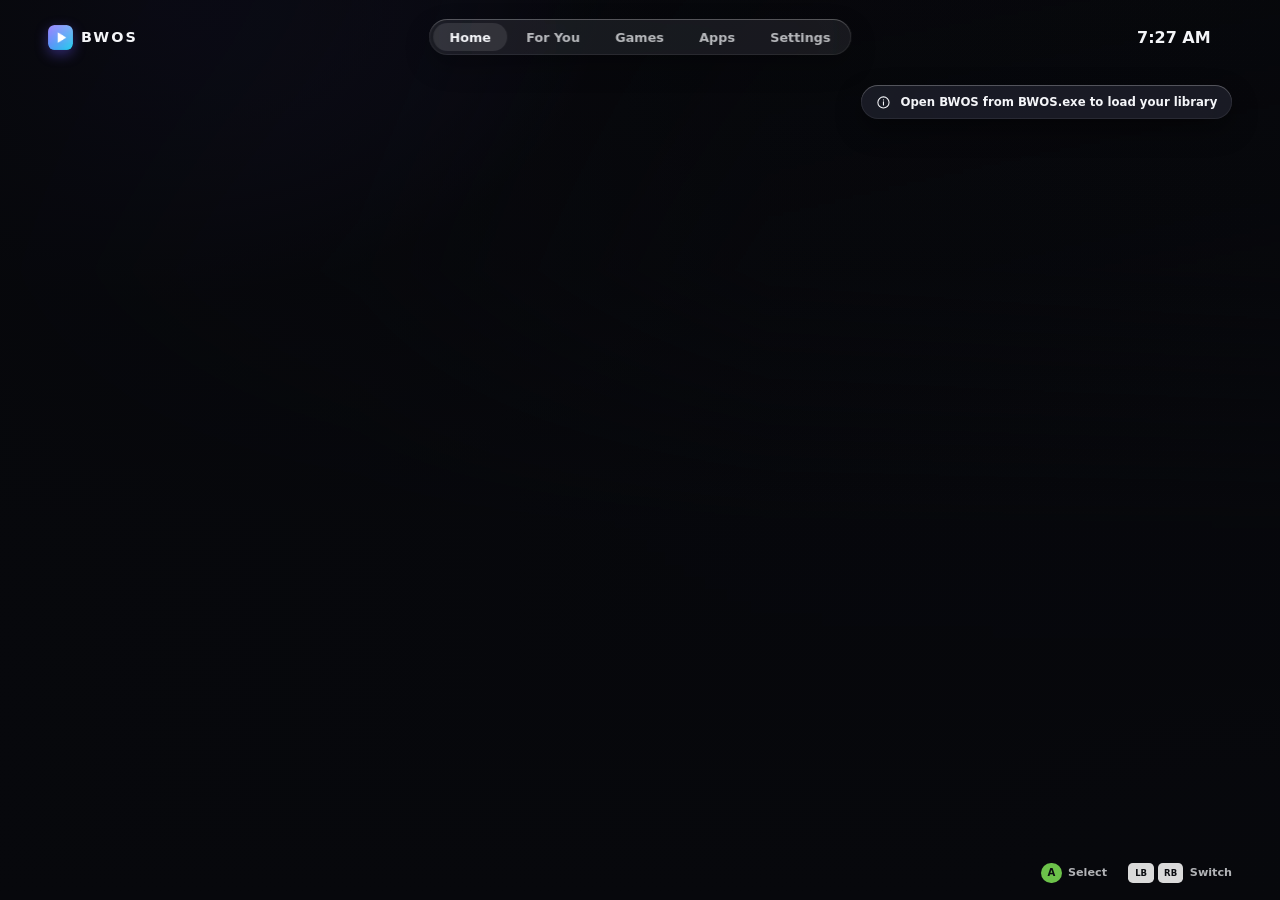
==== ui/index.html @ d576496b "BWOS 1.0.0: controller-first TV home screen for Windows" ====
<!doctype html>
<html lang="en">
<head>
  <meta charset="utf-8">
  <meta name="viewport" content="width=device-width, initial-scale=1">
  <title>BWOS</title>
  <link rel="icon" href="img/bwos.png">
  <link rel="stylesheet" href="css/app.css">
</head>
<body class="booting">
  <!-- Full-bleed artwork of whatever is focused -->
  <div id="bg" aria-hidden="true">
    <div class="bg-layer"></div>
    <div class="bg-layer"></div>
    <div class="bg-ambient"></div>
    <div class="bg-scrim"></div>
  </div>

  <header id="topbar">
    <div class="brand">
      <img src="img/bwos.png" alt="">
      <span>BWOS</span>
    </div>
    <nav id="tabs" data-group="tabs">
      <button class="tab" data-focus data-tab="home">Home</button>
      <button class="tab" data-focus data-tab="foryou">For You</button>
      <button class="tab" data-focus data-tab="games">Games</button>
      <button class="tab" data-focus data-tab="watch">Apps</button>
      <button class="tab" data-focus data-tab="settings">Settings</button>
    </nav>
    <div class="status">
      <div id="pad-status" class="pad-status" title="Controller"></div>
      <div id="clock" class="clock">--:--</div>
      <div id="user" class="user"></div>
    </div>
  </header>

  <main id="views">
    <section class="view" id="view-home" data-view="home">
      <div class="hero">
        <div class="hero-kicker"></div>
        <div class="hero-titlebox">
          <img class="hero-logo" alt="">
          <h1 class="hero-title"></h1>
        </div>
        <div class="hero-meta"></div>
        <p class="hero-desc"></p>
      </div>
      <div class="rows-viewport">
        <div class="rows scroller" id="home-rows" data-anchor="top" data-memo="home-rows"></div>
      </div>
    </section>

    <section class="view" id="view-foryou" data-view="foryou">
      <div class="hero">
        <div class="hero-kicker"></div>
        <div class="hero-titlebox">
          <img class="hero-logo" alt="">
          <h1 class="hero-title"></h1>
        </div>
        <div class="hero-meta"></div>
        <p class="hero-desc"></p>
      </div>
      <div class="rows-viewport">
        <div class="rows scroller" id="foryou-rows" data-anchor="top" data-memo="foryou-rows"></div>
      </div>
    </section>

    <section class="view" id="view-games" data-view="games">
      <div class="view-scroll">
        <div class="scroller" id="games-scroller">
          <div class="view-head">
            <h2>Games <span class="count" id="games-count"></span></h2>
            <div class="chips" id="games-chips" data-group="games-chips"></div>
          </div>
          <div class="grid" id="games-grid" data-group="games-grid" data-remember></div>
        </div>
      </div>
    </section>

    <section class="view" id="view-watch" data-view="watch">
      <div class="view-scroll">
        <div class="scroller" id="watch-scroller"></div>
      </div>
    </section>

    <section class="view" id="view-settings" data-view="settings">
      <div class="view-scroll">
        <div class="scroller" id="settings-scroller"></div>
      </div>
    </section>
  </main>

  <footer id="hints"></footer>

  <div id="ambient-clock" class="ambient-clock" aria-hidden="true">
    <div class="ambient-time"></div>
    <div class="ambient-caption"></div>
  </div>

  <div id="launch" class="launch" aria-live="polite">
    <div class="launch-bg"></div>
    <div class="launch-body">
      <img class="launch-logo" alt="">
      <div class="launch-title"></div>
      <div class="launch-sub"></div>
      <div class="launch-bar"><i></i></div>
      <div class="launch-tip"></div>
    </div>
  </div>

  <div id="modal" class="modal" data-group="modal"></div>
  <div id="toasts" class="toasts"></div>

  <div id="splash" class="splash"><img src="img/bwos.png" alt=""></div>

  <script src="js/qr.js"></script>
  <script type="module" src="js/app.js"></script>
</body>
</html>
---- ui/css/app.css ----
/* BWOS — 10-foot interface
   Sizing: 1rem = 1/120 of the screen width (16px at 1920×1080), so the whole UI
   scales with the projector/TV resolution and keeps its proportions. */

:root {
  --bg: #07080c;
  --panel: rgba(22, 24, 33, 0.72);
  --panel-solid: #14161f;
  --line: rgba(255, 255, 255, 0.08);
  --text: #f4f5f8;
  --text-2: rgba(244, 245, 248, 0.72);
  --text-3: rgba(244, 245, 248, 0.46);
  --accent: #8b7bff;
  --accent-2: #22d3ee;
  --ok: #3ddc97;
  --warn: #ffb547;
  --danger: #ff5a6a;
  --ambient: 110, 90, 255;             /* rgb triplet, tinted from the focused artwork */
  --ease: cubic-bezier(0.2, 0.8, 0.2, 1);
  --ease-soft: cubic-bezier(0.4, 0, 0.2, 1);
  --radius: 1.1rem;
  /* Frosted glass (tvOS-style): translucent fill + heavy blur + saturation + a lit top edge */
  --glass: rgba(255, 255, 255, 0.075);
  --glass-strong: rgba(38, 40, 52, 0.62);
  --glass-blur: blur(42px) saturate(185%);
  --glass-edge: inset 0 1px 0 rgba(255, 255, 255, 0.2), inset 0 0 0 1px rgba(255, 255, 255, 0.07);
  --lift: 0 2rem 3.6rem rgba(0, 0, 0, 0.55), 0 0.6rem 1.2rem rgba(0, 0, 0, 0.3);
  --gutter: 4.5rem;
  color-scheme: dark;
}

/* Registered so they can be animated smoothly by CSS (idle float of the focused poster). */
@property --fx { syntax: '<angle>'; inherits: false; initial-value: 0deg; }
@property --fy { syntax: '<angle>'; inherits: false; initial-value: 0deg; }
@property --gx { syntax: '<percentage>'; inherits: true; initial-value: 30%; }
@property --gy { syntax: '<percentage>'; inherits: true; initial-value: 20%; }

* { box-sizing: border-box; margin: 0; padding: 0; }

html {
  font-size: min(calc(100vw / 120), calc(100vh / 67.5));
  background: var(--bg);
}

body {
  width: 100vw;
  height: 100vh;
  overflow: hidden;
  background: var(--bg);
  color: var(--text);
  font-family: "Segoe UI Variable Display", "Segoe UI Variable Text", "Segoe UI", system-ui, sans-serif;
  font-size: 1.1rem;
  -webkit-font-smoothing: antialiased;
  user-select: none;
  cursor: default;
}
body.hide-cursor, body.hide-cursor * { cursor: none !important; }

button { font: inherit; color: inherit; background: none; border: 0; }
img { display: block; }

/* ------------------------------------------------------------------ background */

#bg { position: fixed; inset: 0; z-index: 0; overflow: hidden; }
.bg-layer {
  position: absolute;
  top: 0; left: 0; right: 0;
  height: 78vh;                         /* Steam hero art is ~3:1 – show it as a top band */
  background-size: cover;
  background-position: center 25%;
  -webkit-mask-image: linear-gradient(180deg, #000 45%, rgba(0, 0, 0, 0.55) 75%, transparent 100%);
          mask-image: linear-gradient(180deg, #000 45%, rgba(0, 0, 0, 0.55) 75%, transparent 100%);
  opacity: 0;
  transform: scale(1.04);
  transition: opacity 0.9s var(--ease-soft), transform 6s var(--ease-soft);
}
.bg-layer.show { opacity: 1; transform: scale(1); }
.bg-ambient {
  position: absolute;
  inset: 0;
  background:
    radial-gradient(60rem 40rem at 12% 0%, rgba(var(--ambient), 0.28), transparent 70%),
    radial-gradient(50rem 30rem at 100% 100%, rgba(var(--ambient), 0.12), transparent 70%);
  transition: background 1.2s var(--ease-soft);
}
.bg-scrim {
  position: absolute;
  inset: 0;
  background:
    linear-gradient(90deg, rgba(7, 8, 12, 0.92) 0%, rgba(7, 8, 12, 0.7) 28%, rgba(7, 8, 12, 0.12) 60%, transparent 100%),
    linear-gradient(0deg, var(--bg) 0%, rgba(7, 8, 12, 0.88) 42%, rgba(7, 8, 12, 0.1) 70%, rgba(7, 8, 12, 0.35) 100%);
}
body[data-view="games"] .bg-scrim { background: linear-gradient(180deg, rgba(7, 8, 12, 0.72), rgba(7, 8, 12, 0.94) 60%); }
body[data-view="watch"] .bg-scrim,
body[data-view="settings"] .bg-scrim { background: rgba(7, 8, 12, 0.9); }

/* ------------------------------------------------------------------ top bar */

#topbar {
  position: fixed;
  top: 0; left: 0; right: 0;
  height: 7rem;
  padding: 0 var(--gutter);
  display: flex;
  align-items: center;
  gap: 3rem;
  z-index: 20;
  transition: opacity 0.5s var(--ease-soft);
}
.brand { display: flex; align-items: center; gap: 0.8rem; font-weight: 700; font-size: 1.35rem; letter-spacing: 0.14em; }
.brand img { width: 2.3rem; height: 2.3rem; border-radius: 0.6rem; box-shadow: 0 0.4rem 1.2rem rgba(var(--ambient), 0.4); }

#tabs { position: absolute; left: 50%; transform: translateX(-50%); display: flex; gap: 0.3rem; padding: 0.4rem; border-radius: 99rem; background: var(--glass); box-shadow: var(--glass-edge), 0 1rem 2.4rem rgba(0, 0, 0, 0.25); backdrop-filter: var(--glass-blur); -webkit-backdrop-filter: var(--glass-blur); }
.tab {
  position: relative;
  padding: 0.6rem 1.5rem;
  border-radius: 99rem;
  font-size: 1.2rem;
  font-weight: 600;
  color: var(--text-2);
  transition: background 0.25s var(--ease), color 0.25s var(--ease), transform 0.25s var(--ease);
}
.tab.active { color: var(--text); background: rgba(255, 255, 255, 0.1); }
.tab.is-focused { background: rgba(255, 255, 255, 0.96); color: #0b0c10; transform: scale(1.08); box-shadow: 0 0.8rem 1.8rem rgba(0, 0, 0, 0.35); }

.status { margin-left: auto; display: flex; align-items: center; gap: 2rem; color: var(--text-2); }
.clock { font-size: 1.5rem; font-weight: 600; color: var(--text); font-variant-numeric: tabular-nums; }
.user { display: flex; align-items: center; gap: 0.8rem; font-weight: 600; color: var(--text); }
.user img, .user .avatar-fallback { width: 2.6rem; height: 2.6rem; border-radius: 50%; object-fit: cover; box-shadow: 0 0 0 0.15rem rgba(255, 255, 255, 0.15); }
.avatar-fallback { display: grid; place-items: center; background: linear-gradient(135deg, var(--accent), var(--accent-2)); font-weight: 700; }
.pad-status { display: flex; align-items: center; gap: 0.5rem; font-size: 1rem; }
.pad-status svg { width: 1.9rem; height: 1.9rem; }
.pad-status.off { opacity: 0.35; }
.battery { display: inline-flex; gap: 0.12rem; align-items: flex-end; height: 0.9rem; }
.battery i { width: 0.28rem; background: currentColor; border-radius: 0.1rem; opacity: 0.25; }
.battery i:nth-child(1) { height: 40%; } .battery i:nth-child(2) { height: 70%; } .battery i:nth-child(3) { height: 100%; }
.battery i.on { opacity: 1; }
.battery.low { color: var(--danger); }

/* ------------------------------------------------------------------ views */

#views { position: fixed; inset: 0; z-index: 5; }
.view {
  position: absolute;
  inset: 0;
  opacity: 0;
  transform: translateY(1.5rem) scale(0.995);
  pointer-events: none;
  transition: opacity 0.4s var(--ease-soft), transform 0.5s var(--ease);
}
.view.active { opacity: 1; transform: none; pointer-events: auto; }

.view-scroll { position: absolute; top: 7rem; left: 0; right: 0; bottom: 0; overflow: hidden; }
.scroller { transition: transform 0.5s var(--ease); will-change: transform; }
.view-scroll > .scroller { padding: 1.5rem var(--gutter) 12rem; }

.view-head { display: flex; align-items: flex-end; justify-content: space-between; gap: 2rem; margin-bottom: 2.2rem; }
.view-head h2, .section-title { font-size: 2.6rem; font-weight: 700; letter-spacing: -0.01em; }
.count { font-size: 1.4rem; color: var(--text-3); font-weight: 600; margin-left: 0.8rem; }

/* ------------------------------------------------------------------ hero (home) */

.hero {
  position: absolute;
  left: var(--gutter);
  top: 9.5rem;
  width: 52rem;
  height: 24rem;
  display: flex;
  flex-direction: column;
  justify-content: flex-end;
  gap: 1rem;
}
.hero > * { transition: opacity 0.35s var(--ease-soft), transform 0.45s var(--ease); }
.hero.swap > * { opacity: 0; transform: translateY(0.6rem); }
.hero-kicker { display: flex; align-items: center; gap: 0.8rem; font-size: 1rem; font-weight: 700; letter-spacing: 0.16em; text-transform: uppercase; color: var(--text-2); }
.hero-kicker .pill { padding: 0.25rem 0.7rem; border-radius: 99rem; background: rgba(255, 255, 255, 0.12); letter-spacing: 0.08em; }
.hero-kicker .pill.live { background: var(--ok); color: #04130c; }
.hero-titlebox { min-height: 6rem; display: flex; align-items: flex-end; }
.hero-logo { max-width: 32rem; max-height: 11rem; object-fit: contain; object-position: left bottom; filter: drop-shadow(0 0.4rem 1.4rem rgba(0, 0, 0, 0.6)); display: none; }
.hero-logo.show { display: block; }
.hero-title { font-size: 4.4rem; line-height: 1.02; font-weight: 700; letter-spacing: -0.02em; text-shadow: 0 0.3rem 2rem rgba(0, 0, 0, 0.5); display: -webkit-box; -webkit-line-clamp: 2; -webkit-box-orient: vertical; overflow: hidden; }
.hero-title.hidden { display: none; }
.hero-meta { display: flex; flex-wrap: wrap; align-items: center; gap: 0.5rem 1.4rem; font-size: 1.2rem; color: var(--text-2); font-weight: 500; }
.hero-meta span + span::before { content: ""; display: inline-block; width: 0.3rem; height: 0.3rem; border-radius: 50%; background: var(--text-3); margin-right: 1.4rem; vertical-align: middle; }
.hero-desc { font-size: 1.15rem; color: var(--text-3); max-width: 44rem; line-height: 1.45; min-height: 1.6rem; }

/* ------------------------------------------------------------------ rows (home) */

.rows-viewport { position: absolute; left: 0; right: 0; top: 36rem; bottom: 5.2rem; overflow: hidden; -webkit-mask-image: linear-gradient(180deg, #000 88%, transparent); mask-image: linear-gradient(180deg, #000 88%, transparent); }
.row { margin-bottom: 1.2rem; transition: opacity 0.4s var(--ease-soft); }
.row.past { opacity: 0; }
.row-title { padding: 0 var(--gutter); font-size: 1.35rem; font-weight: 600; color: var(--text-3); margin-bottom: 0.2rem; transition: color 0.3s; display: flex; gap: 1rem; align-items: baseline; }
.row-title small { font-size: 1rem; font-weight: 500; color: var(--text-3); }
.row.current .row-title { color: var(--text); }
.row-viewport {
  overflow: hidden;
  padding: 1.3rem var(--gutter) 1.6rem;
  -webkit-mask-image: linear-gradient(90deg, transparent 0, #000 calc(var(--gutter) - 1rem), #000 calc(100% - 2rem), transparent 100%);
          mask-image: linear-gradient(90deg, transparent 0, #000 calc(var(--gutter) - 1rem), #000 calc(100% - 2rem), transparent 100%);
}
.row-track { position: relative; display: flex; gap: 1.6rem; transition: transform 0.5s var(--ease); will-change: transform; }

/* ------------------------------------------------------------------ cards */

.card {
  position: relative;
  flex: 0 0 auto;
  border-radius: var(--radius);
  overflow: hidden;
  background: var(--panel-solid);
  box-shadow: 0 0.6rem 1.6rem rgba(0, 0, 0, 0.35);
  transition: transform 0.32s var(--ease), box-shadow 0.32s var(--ease), opacity 0.3s;
  isolation: isolate;
}
.card::after {                                           /* specular sweep on focus */
  content: "";
  position: absolute;
  inset: 0;
  background: linear-gradient(115deg, transparent 30%, rgba(255, 255, 255, 0.22) 45%, transparent 60%);
  transform: translateX(-120%);
  pointer-events: none;
}
.card.is-focused {
  transform: perspective(60rem) scale(1.085) rotateX(calc(var(--rx, 0deg) + var(--fx))) rotateY(calc(var(--ry, 0deg) + var(--fy)));
  animation: float 7s ease-in-out 0.4s infinite;
  z-index: 3;
  box-shadow:
    var(--lift),
    0 0 4.5rem rgba(var(--ambient), 0.35);
}
/* Moving glare that follows the tilt, like light on a tvOS poster */
.card .glare, .tile .glare {
  position: absolute; inset: -40%; z-index: 4; pointer-events: none; opacity: 0;
  background: radial-gradient(circle at var(--gx, 30%) var(--gy, 20%), rgba(255, 255, 255, 0.28), transparent 38%);
  transition: opacity 0.35s var(--ease-soft);
}
.card.is-focused .glare, .tile.is-focused .glare { opacity: 1; }
@keyframes float {
  0%, 100% { --fx: 0deg; --fy: 0deg; --gx: 30%; --gy: 20%; }
  25% { --fx: 1.4deg; --fy: -2deg; --gx: 22%; --gy: 34%; }
  50% { --fx: -0.8deg; --fy: 2.2deg; --gx: 72%; --gy: 26%; }
  75% { --fx: -1.4deg; --fy: -0.6deg; --gx: 46%; --gy: 12%; }
}
.card.is-focused, .tile.is-focused { outline: 0.2rem solid rgba(255, 255, 255, 0.92); outline-offset: 0.15rem; }
.tile--action.is-focused { outline-color: transparent; }
.card.is-focused::after { transform: translateX(120%); transition: transform 0.9s var(--ease-soft) 0.05s; }
.card.dim { opacity: 0.45; }

.card-art { position: absolute; inset: 0; }
.card-art img { width: 100%; height: 100%; object-fit: cover; opacity: 0; transition: opacity 0.4s; }
.card-art img.ready { opacity: 1; }

.card--portrait { width: 11.2rem; height: 16.8rem; }
.card--land { width: 24rem; height: 13.5rem; }
.card--land .card-art::after { content: ""; position: absolute; inset: 0; background: linear-gradient(0deg, rgba(0, 0, 0, 0.7), transparent 55%); }
.card-logo { position: absolute; left: 1.2rem; bottom: 1rem; max-width: 55%; max-height: 42%; object-fit: contain; object-position: left bottom; filter: drop-shadow(0 0.2rem 0.6rem rgba(0, 0, 0, 0.8)); z-index: 1; }
.card-label { position: absolute; left: 1.2rem; right: 1.2rem; bottom: 1rem; font-size: 1.4rem; font-weight: 700; z-index: 1; text-shadow: 0 0.2rem 0.8rem rgba(0, 0, 0, 0.8); }

.badge {
  position: absolute; top: 0.8rem; left: 0.8rem; z-index: 2;
  padding: 0.25rem 0.65rem; border-radius: 99rem;
  font-size: 0.8rem; font-weight: 700; letter-spacing: 0.06em; text-transform: uppercase;
  background: rgba(0, 0, 0, 0.55); backdrop-filter: blur(8px);
}
.badge.live { background: var(--ok); color: #04130c; }
.badge.warn { background: var(--warn); color: #1d1300; }
.badge .dot { display: inline-block; width: 0.45rem; height: 0.45rem; border-radius: 50%; background: currentColor; margin-right: 0.35rem; animation: pulse 1.6s infinite; vertical-align: 0.05rem; }
@keyframes pulse { 50% { opacity: 0.3; } }
.source-tag { position: absolute; right: 0.7rem; top: 0.7rem; z-index: 2; font-size: 0.72rem; font-weight: 700; letter-spacing: 0.08em; text-transform: uppercase; padding: 0.2rem 0.5rem; border-radius: 0.4rem; background: rgba(0, 0, 0, 0.55); opacity: 0; transition: opacity 0.25s; }
.card.is-focused .source-tag { opacity: 1; }

/* Generated artwork when a game has none */
.noart .card-art { background: linear-gradient(145deg, hsl(var(--h, 250) 55% 32%), hsl(calc(var(--h, 250) + 50) 60% 16%)); }
.noart .card-art::before {
  content: attr(data-title);
  position: absolute; inset: 0; padding: 1.2rem;
  display: flex; align-items: flex-end;
  font-size: 1.5rem; font-weight: 800; line-height: 1.1; letter-spacing: -0.01em;
  text-shadow: 0 0.2rem 1rem rgba(0, 0, 0, 0.4);
}
.card--portrait.noart .card-art::before { font-size: 1.35rem; align-items: center; justify-content: center; text-align: center; }

/* Streaming / app tiles */
.tile {
  position: relative;
  flex: 0 0 auto;
  width: 19rem;
  height: 10.7rem;
  border-radius: var(--radius);
  overflow: hidden;
  padding: 1.3rem 1.4rem;
  display: flex;
  flex-direction: column;
  justify-content: flex-end;
  background:
    radial-gradient(120% 140% at 0% 0%, color-mix(in srgb, var(--brand, #555) 90%, white 10%), transparent 70%),
    linear-gradient(160deg, color-mix(in srgb, var(--brand, #555) 70%, black 30%), color-mix(in srgb, var(--brand, #555) 25%, #07080c 75%));
  box-shadow: 0 0.6rem 1.6rem rgba(0, 0, 0, 0.35), inset 0 1px 0 rgba(255, 255, 255, 0.18), inset 0 0 0 1px rgba(255, 255, 255, 0.06);
  transition: transform 0.32s var(--ease), box-shadow 0.32s var(--ease);
  isolation: isolate;
}
.tile::after { content: ""; position: absolute; inset: 0; background: linear-gradient(115deg, transparent 30%, rgba(255, 255, 255, 0.2) 45%, transparent 60%); transform: translateX(-120%); pointer-events: none; }
.tile.is-focused { transform: perspective(60rem) scale(1.085) rotateX(calc(var(--rx, 0deg) + var(--fx))) rotateY(calc(var(--ry, 0deg) + var(--fy))); animation: float 7s ease-in-out 0.4s infinite; z-index: 3; box-shadow: var(--lift), 0 0 4.5rem color-mix(in srgb, var(--brand, #888) 55%, transparent), inset 0 1px 0 rgba(255, 255, 255, 0.3); }
.tile.is-focused::after { transform: translateX(120%); transition: transform 0.9s var(--ease-soft) 0.05s; }
.tile-name { font-size: 2rem; font-weight: 800; letter-spacing: -0.02em; line-height: 1.05; }
.tile-sub { font-size: 1rem; color: rgba(255, 255, 255, 0.78); margin-top: 0.35rem; font-weight: 500; }
.tile-flag { position: absolute; top: 1rem; right: 1rem; font-size: 0.78rem; font-weight: 800; letter-spacing: 0.08em; text-transform: uppercase; padding: 0.25rem 0.6rem; border-radius: 99rem; background: rgba(0, 0, 0, 0.35); }
.tile-flag.free { background: #fff; color: #0b0c10; }
.tile--action { width: 13rem; background: var(--glass); box-shadow: var(--glass-edge); backdrop-filter: var(--glass-blur); -webkit-backdrop-filter: var(--glass-blur); align-items: flex-start; justify-content: space-between; }
.tile--action svg { width: 2.4rem; height: 2.4rem; opacity: 0.9; }
.tile--action .tile-name { font-size: 1.35rem; font-weight: 700; letter-spacing: 0; }
.tile--action.is-focused { background: rgba(255, 255, 255, 0.94); color: #0b0c10; box-shadow: var(--lift); }
.tile--action.is-focused .tile-sub { color: rgba(11, 12, 16, 0.7); }

.watch-section { margin-bottom: 3.2rem; }
.watch-section .section-title { font-size: 1.6rem; margin-bottom: 0.4rem; }
.watch-section .section-sub { color: var(--text-3); margin-bottom: 1.4rem; font-size: 1.1rem; }
.tile-grid { display: flex; flex-wrap: wrap; gap: 1.8rem; }
.tile-grid .tile { width: 25rem; height: 14rem; }
.tile-grid .tile .tile-name { font-size: 2.5rem; }

/* ------------------------------------------------------------------ games grid & chips */

.grid { display: grid; grid-template-columns: repeat(auto-fill, 11.2rem); gap: 2rem 1.8rem; }
.chips { display: flex; gap: 0.7rem; flex-wrap: wrap; justify-content: flex-end; }
.chip { padding: 0.55rem 1.25rem; border-radius: 99rem; background: var(--glass); box-shadow: var(--glass-edge); backdrop-filter: var(--glass-blur); font-weight: 600; font-size: 1.05rem; color: var(--text-2); transition: transform 0.25s var(--ease), background 0.25s; }
.chip.on { color: var(--text); background: rgba(255, 255, 255, 0.16); }
.chip.is-focused { background: var(--text); color: #0b0c10; transform: scale(1.06); }
.chip-sep { width: 1px; background: var(--line); margin: 0 0.4rem; }
.empty { padding: 4rem 0; color: var(--text-3); font-size: 1.4rem; }

.btn {
  display: inline-flex; align-items: center; gap: 0.7rem;
  padding: 0.85rem 1.7rem; border-radius: 99rem;
  background: var(--glass); box-shadow: var(--glass-edge); backdrop-filter: var(--glass-blur);
  font-weight: 600; font-size: 1.15rem;
  transition: transform 0.25s var(--ease), background 0.25s, color 0.25s;
}
.btn svg { width: 1.3rem; height: 1.3rem; }
.btn.primary { background: rgba(255, 255, 255, 0.16); }
.btn.is-focused { background: rgba(255, 255, 255, 0.96); color: #0b0c10; transform: scale(1.06); box-shadow: var(--lift); }
.btn.danger.is-focused { background: var(--danger); color: #fff; }

/* ------------------------------------------------------------------ settings */

.settings-layout { display: grid; grid-template-columns: 1fr 34rem; gap: 3rem; align-items: start; }
.settings-group { margin-bottom: 2.4rem; }
.settings-group h3 { font-size: 1rem; letter-spacing: 0.16em; text-transform: uppercase; color: var(--text-3); margin: 0 0 0.9rem 0.4rem; }
.setting {
  display: flex; align-items: center; gap: 1.6rem; width: 100%; text-align: left;
  padding: 1.2rem 1.5rem; margin-bottom: 0.5rem; border-radius: 1rem;
  background: var(--glass); box-shadow: var(--glass-edge);
  transition: background 0.3s var(--ease-soft), transform 0.3s var(--ease), color 0.3s, box-shadow 0.3s;
}
.setting svg.ico { width: 1.7rem; height: 1.7rem; opacity: 0.75; flex: none; }
.setting .s-text { flex: 1; }
.setting .s-title { font-size: 1.25rem; font-weight: 600; }
.setting .s-desc { font-size: 1rem; color: var(--text-3); margin-top: 0.2rem; }
.setting .s-value { font-weight: 600; color: var(--text-2); display: flex; align-items: center; gap: 0.6rem; }
.setting.is-focused { background: rgba(255, 255, 255, 0.94); color: #0b0c10; transform: scale(1.02); box-shadow: var(--lift); }
.setting.is-focused .s-desc, .setting.is-focused .s-value { color: rgba(11, 12, 16, 0.65); }
.setting.is-focused .toggle:not(.on) { background: rgba(11, 12, 16, 0.2); }
.setting.danger .s-title { color: var(--danger); }
.toggle { width: 3.4rem; height: 1.9rem; border-radius: 99rem; background: rgba(255, 255, 255, 0.18); position: relative; transition: background 0.25s; flex: none; }
.toggle::after { content: ""; position: absolute; top: 0.2rem; left: 0.2rem; width: 1.5rem; height: 1.5rem; border-radius: 50%; background: #fff; transition: transform 0.3s var(--ease); box-shadow: 0 0.1rem 0.4rem rgba(0, 0, 0, 0.4); }
.toggle.on { background: var(--ok); }
.toggle.on::after { transform: translateX(1.5rem); }
.cycle { display: flex; align-items: center; gap: 0.6rem; }
.cycle .arrow { opacity: 0.4; font-size: 1.1rem; }

.info-card { padding: 1.8rem; border-radius: 1.4rem; background: var(--glass); box-shadow: var(--glass-edge); backdrop-filter: var(--glass-blur); -webkit-backdrop-filter: var(--glass-blur); margin-bottom: 1.6rem; }
.info-card h4 { font-size: 1.25rem; margin-bottom: 0.9rem; }
.info-card p, .info-card li { color: var(--text-2); line-height: 1.5; font-size: 1.02rem; }
.info-card ol { padding-left: 1.3rem; display: grid; gap: 0.6rem; }
.info-card b { color: var(--text); }
.kv { display: grid; grid-template-columns: auto 1fr; gap: 0.5rem 1.4rem; font-size: 1.02rem; }
.kv dt { color: var(--text-3); }
.kv dd { color: var(--text); font-weight: 600; text-align: right; }
.ok-text { color: var(--ok); } .warn-text { color: var(--warn); }

/* ------------------------------------------------------------------ hints */

#hints {
  position: fixed; right: var(--gutter); bottom: 1.6rem; z-index: 20;
  display: flex; gap: 2rem; font-size: 1.05rem; font-weight: 600; color: var(--text-2);
  transition: opacity 0.5s var(--ease-soft);
}
.hint { display: flex; align-items: center; gap: 0.6rem; }
.glyph {
  display: inline-grid; place-items: center;
  min-width: 1.9rem; height: 1.9rem; padding: 0 0.45rem; border-radius: 99rem;
  font-size: 0.95rem; font-weight: 800; color: #0b0c10; background: #e8e9ee;
}
.glyph.round { width: 1.9rem; padding: 0; }
.glyph.xa { background: #6cc24a; } .glyph.xb { background: #f25450; color: #fff; } .glyph.xx { background: #3b9cf5; color: #fff; } .glyph.xy { background: #f5c518; }
.glyph.ps { background: #e8e9ee; font-size: 1.1rem; }
.glyph.ps.cross { color: #5b8cf5; } .glyph.ps.circle { color: #f25450; } .glyph.ps.square { color: #d66bd9; } .glyph.ps.triangle { color: #3fc3a4; }
.glyph.bumper { border-radius: 0.45rem; min-width: 2.4rem; font-size: 0.8rem; background: rgba(255, 255, 255, 0.85); }

/* ------------------------------------------------------------------ launch overlay */

.launch { position: fixed; inset: 0; z-index: 60; display: grid; place-items: center; opacity: 0; pointer-events: none; transition: opacity 0.45s var(--ease-soft); }
.launch.show { opacity: 1; pointer-events: auto; }
.launch-bg { position: absolute; inset: -6%; background-size: cover; background-position: center; filter: blur(2.4rem) saturate(1.2) brightness(0.5); transform: scale(1.1); transition: transform 8s linear; }
.launch.show .launch-bg { transform: scale(1.2); }
.launch::before { content: ""; position: absolute; inset: 0; background: radial-gradient(ellipse at center, rgba(7, 8, 12, 0.2), rgba(7, 8, 12, 0.85)); z-index: 1; }
.launch-body { position: relative; z-index: 2; display: flex; flex-direction: column; align-items: center; gap: 1.2rem; text-align: center; transform: translateY(1rem) scale(0.98); transition: transform 0.6s var(--ease); }
.launch.show .launch-body { transform: none; }
.launch-logo { max-width: 40rem; max-height: 14rem; object-fit: contain; filter: drop-shadow(0 0.6rem 2rem rgba(0, 0, 0, 0.6)); display: none; }
.launch-logo.show { display: block; }
.launch-title { font-size: 4rem; font-weight: 800; letter-spacing: -0.02em; }
.launch-title.hidden { display: none; }
.launch-sub { font-size: 1.3rem; color: var(--text-2); font-weight: 500; }
.launch-bar { width: 22rem; height: 0.3rem; border-radius: 99rem; background: rgba(255, 255, 255, 0.15); overflow: hidden; margin-top: 1rem; }
.launch-bar i { display: block; width: 35%; height: 100%; border-radius: inherit; background: linear-gradient(90deg, transparent, #fff, transparent); animation: bar 1.3s var(--ease-soft) infinite; }
.launch.done .launch-bar i { width: 100%; animation: none; background: var(--ok); }
@keyframes bar { from { transform: translateX(-110%); } to { transform: translateX(300%); } }
.launch-tip { margin-top: 2.2rem; max-width: 56rem; color: var(--text-3); font-size: 1.05rem; line-height: 1.7; display: flex; flex-wrap: wrap; justify-content: center; gap: 0.6rem 1.8rem; }
.launch-tip .hint { color: var(--text-2); }

/* ------------------------------------------------------------------ modal */

.modal { position: fixed; inset: 0; z-index: 70; display: grid; place-items: center; background: rgba(4, 5, 8, 0.45); opacity: 0; pointer-events: none; transition: opacity 0.3s var(--ease-soft); }
.modal.show { opacity: 1; pointer-events: auto; }
.modal-panel { width: 42rem; padding: 2.4rem; border-radius: 2rem; background: var(--glass-strong); backdrop-filter: var(--glass-blur); -webkit-backdrop-filter: var(--glass-blur); box-shadow: var(--glass-edge), 0 3rem 6rem rgba(0, 0, 0, 0.55); transform: translateY(1rem) scale(0.97); transition: transform 0.4s var(--ease); }
.modal.show .modal-panel { transform: none; }
.modal-title { font-size: 2rem; font-weight: 700; margin-bottom: 0.5rem; }
.modal-text { color: var(--text-2); margin-bottom: 1.8rem; line-height: 1.5; }
.modal-actions { display: grid; gap: 0.7rem; }
.modal-actions .btn { justify-content: flex-start; padding: 1rem 1.4rem; }

/* ------------------------------------------------------------------ toasts */

.toasts { position: fixed; top: 8rem; right: var(--gutter); z-index: 80; display: grid; gap: 0.8rem; justify-items: end; }
.toast { display: flex; align-items: center; gap: 0.9rem; padding: 0.9rem 1.4rem; border-radius: 99rem; background: var(--glass-strong); backdrop-filter: var(--glass-blur); -webkit-backdrop-filter: var(--glass-blur); box-shadow: var(--glass-edge), 0 1rem 2.4rem rgba(0, 0, 0, 0.4); font-weight: 600; animation: toast-in 0.45s var(--ease); }
.toast svg { width: 1.4rem; height: 1.4rem; }
.toast.out { animation: toast-out 0.35s var(--ease-soft) forwards; }
.toast.error { border-color: rgba(255, 90, 106, 0.5); }
@keyframes toast-in { from { opacity: 0; transform: translateY(-0.8rem) scale(0.96); } }
@keyframes toast-out { to { opacity: 0; transform: translateX(1rem); } }

/* ------------------------------------------------------------------ ambient (idle) mode */

.ambient-clock { position: fixed; left: var(--gutter); bottom: 4rem; z-index: 30; opacity: 0; transition: opacity 1.2s var(--ease-soft); pointer-events: none; }
.ambient-time { font-size: 7rem; font-weight: 700; letter-spacing: -0.03em; line-height: 1; text-shadow: 0 0.4rem 3rem rgba(0, 0, 0, 0.6); }
.ambient-caption { font-size: 1.4rem; color: var(--text-2); margin-top: 0.8rem; text-shadow: 0 0.2rem 1rem rgba(0, 0, 0, 0.8); }
body.ambient #topbar, body.ambient #views, body.ambient #hints { opacity: 0; }
body.ambient .ambient-clock { opacity: 1; }
body.ambient .bg-scrim { background: linear-gradient(0deg, rgba(7, 8, 12, 0.85) 0%, transparent 45%), linear-gradient(90deg, rgba(7, 8, 12, 0.5), transparent 50%); }
body.ambient .bg-layer.show { animation: kenburns 22s linear infinite alternate; }
@keyframes kenburns { from { transform: scale(1.02) translate(0, 0); } to { transform: scale(1.14) translate(-2%, -1.5%); } }

/* ------------------------------------------------------------------ splash */

.splash { position: fixed; inset: 0; z-index: 100; display: grid; place-items: center; background: var(--bg); transition: opacity 0.6s var(--ease-soft); }
.splash img { width: 6rem; height: 6rem; border-radius: 1.4rem; animation: splash 1.4s var(--ease) infinite alternate; box-shadow: 0 1rem 4rem rgba(124, 92, 255, 0.45); }
@keyframes splash { from { transform: scale(0.94); } to { transform: scale(1.04); } }
body:not(.booting) .splash { opacity: 0; pointer-events: none; }

@media (prefers-reduced-motion: reduce) {
  *, *::before, *::after { transition-duration: 0.01s !important; animation-duration: 0.01s !important; }
}

/* ------------------------------------------------------------------ service tiles (tvOS-style app icons) */

.tile--service {
  width: 17rem; height: 10.2rem;
  padding: 0;
  align-items: center; justify-content: center;
  overflow: visible;                      /* lets the caption sit under the tile */
  background:
    radial-gradient(120% 120% at 30% 0%, color-mix(in srgb, var(--brand, #555) 55%, white 12%), transparent 70%),
    linear-gradient(160deg, color-mix(in srgb, var(--brand, #555) 78%, black 22%), color-mix(in srgb, var(--brand, #555) 30%, #07080c 70%));
}
/* overflow is visible (for the caption), so clip the effects to the tile's shape instead */
.tile--service::after { clip-path: inset(0 round var(--radius)); }
.tile--service > .glare { inset: 0; border-radius: var(--radius); }
.tile-wash {
  position: absolute; inset: 0; z-index: -1;
  width: 100%; height: 100%;
  object-fit: cover;
  filter: blur(2.2rem) saturate(1.6);
  opacity: 0.55;
  pointer-events: none;
  border-radius: var(--radius);
  clip-path: inset(0 round var(--radius));
}
.tile-icon {
  width: 5.2rem; height: 5.2rem;
  border-radius: 1.35rem;
  object-fit: cover;
  background: rgba(255, 255, 255, 0.08);
  box-shadow: 0 1rem 2.2rem rgba(0, 0, 0, 0.35), 0 0 0 1px rgba(255, 255, 255, 0.16);
  transition: transform 0.4s var(--ease);
}
.tile--service.is-focused .tile-icon { transform: scale(1.06); }
.tile--service .tile-text { display: none; }
.tile--service.noicon .tile-text { display: block; text-align: center; }
.tile--service.noicon .tile-name { font-size: 1.9rem; font-weight: 800; letter-spacing: -0.01em; }
.tile-caption {
  position: absolute; left: 0; right: 0; top: calc(100% + 0.9rem);
  text-align: center; font-size: 1.15rem; font-weight: 600; color: var(--text);
  opacity: 0; transform: translateY(-0.3rem);
  transition: opacity 0.3s var(--ease-soft), transform 0.4s var(--ease);
  pointer-events: none; white-space: nowrap;
}
.tile--service.is-focused .tile-caption { opacity: 1; transform: none; }
.tile--service .tile-flag { top: 0.7rem; right: 0.7rem; font-size: 0.7rem; }
.row--apps .row-viewport { padding-bottom: 3.4rem; }
.tile-grid .tile--service { width: 22rem; height: 13.2rem; margin-bottom: 1.6rem; }
.tile-grid .tile--service .tile-icon { width: 6.6rem; height: 6.6rem; border-radius: 1.7rem; }
.tile-grid .tile--service .tile-caption { opacity: 0.75; transform: none; }
.tile-grid .tile--service.is-focused .tile-caption { opacity: 1; }
/* Hero: service icon next to the title */
.hero-titlebox.with-icon { flex-direction: column; align-items: flex-start; gap: 1.2rem; }
.hero-logo.as-icon {
  width: 7.5rem; height: 7.5rem; max-width: none; max-height: none;
  border-radius: 1.9rem; object-fit: cover;
  filter: none;
  box-shadow: 0 1.4rem 3rem rgba(0, 0, 0, 0.45), 0 0 0 1px rgba(255, 255, 255, 0.14);
}

/* Backdrop made from a service icon: a large, soft colour wash rather than a picture */
.bg-layer.soft {
  height: 100vh;
  background-size: 60vw auto;
  background-position: 88% 30%;
  background-repeat: no-repeat;
  filter: blur(7rem) saturate(1.6);
  -webkit-mask-image: none; mask-image: none;
}
.bg-layer.soft.show { opacity: 0.5; }

/* ------------------------------------------------------------------ For You */

.card--title .card-art::after { content: ""; position: absolute; inset: 55% 0 0; background: linear-gradient(0deg, rgba(0, 0, 0, 0.55), transparent); }
.card-apps { position: absolute; left: 0.6rem; bottom: 0.6rem; z-index: 2; display: flex; gap: 0.3rem; }
.card-apps img { width: 1.7rem; height: 1.7rem; border-radius: 0.45rem; object-fit: cover; box-shadow: 0 0.2rem 0.6rem rgba(0, 0, 0, 0.5), 0 0 0 1px rgba(255, 255, 255, 0.18); }
.card--title .badge { left: auto; right: 0.6rem; top: 0.6rem; background: rgba(255, 255, 255, 0.92); color: #0b0c10; }

.card--resume .card-label { bottom: 1.5rem; font-size: 1.3rem; line-height: 1.2; }
.card--resume .card-label small { display: block; margin-top: 0.2rem; font-size: 0.95rem; font-weight: 600; color: rgba(255, 255, 255, 0.78); white-space: nowrap; overflow: hidden; text-overflow: ellipsis; }
.card-appicon { position: absolute; top: 0.8rem; right: 0.8rem; z-index: 2; width: 2rem; height: 2rem; border-radius: 0.55rem; object-fit: cover; box-shadow: 0 0.3rem 0.8rem rgba(0, 0, 0, 0.5); }
.progress { position: absolute; left: 1.2rem; right: 1.2rem; bottom: 0.8rem; z-index: 2; height: 0.3rem; border-radius: 99rem; background: rgba(255, 255, 255, 0.25); overflow: hidden; }
.progress i { display: block; height: 100%; border-radius: inherit; background: #fff; box-shadow: 0 0 0.8rem rgba(255, 255, 255, 0.6); }
#foryou-rows .empty { padding: 2rem var(--gutter); }

/* Phone keyboard QR */
.modal-qr { width: 58rem; display: grid; grid-template-columns: 17rem 1fr; gap: 2.4rem; align-items: center; }
.qr-box { width: 17rem; height: 17rem; padding: 0.8rem; border-radius: 1.4rem; background: #fff; box-shadow: 0 1rem 3rem rgba(0, 0, 0, 0.4); }
.qr-box svg { display: block; width: 100%; height: 100%; }
.qr-url { font-size: 1.05rem; color: var(--text-3); margin: -0.6rem 0 1.4rem; }
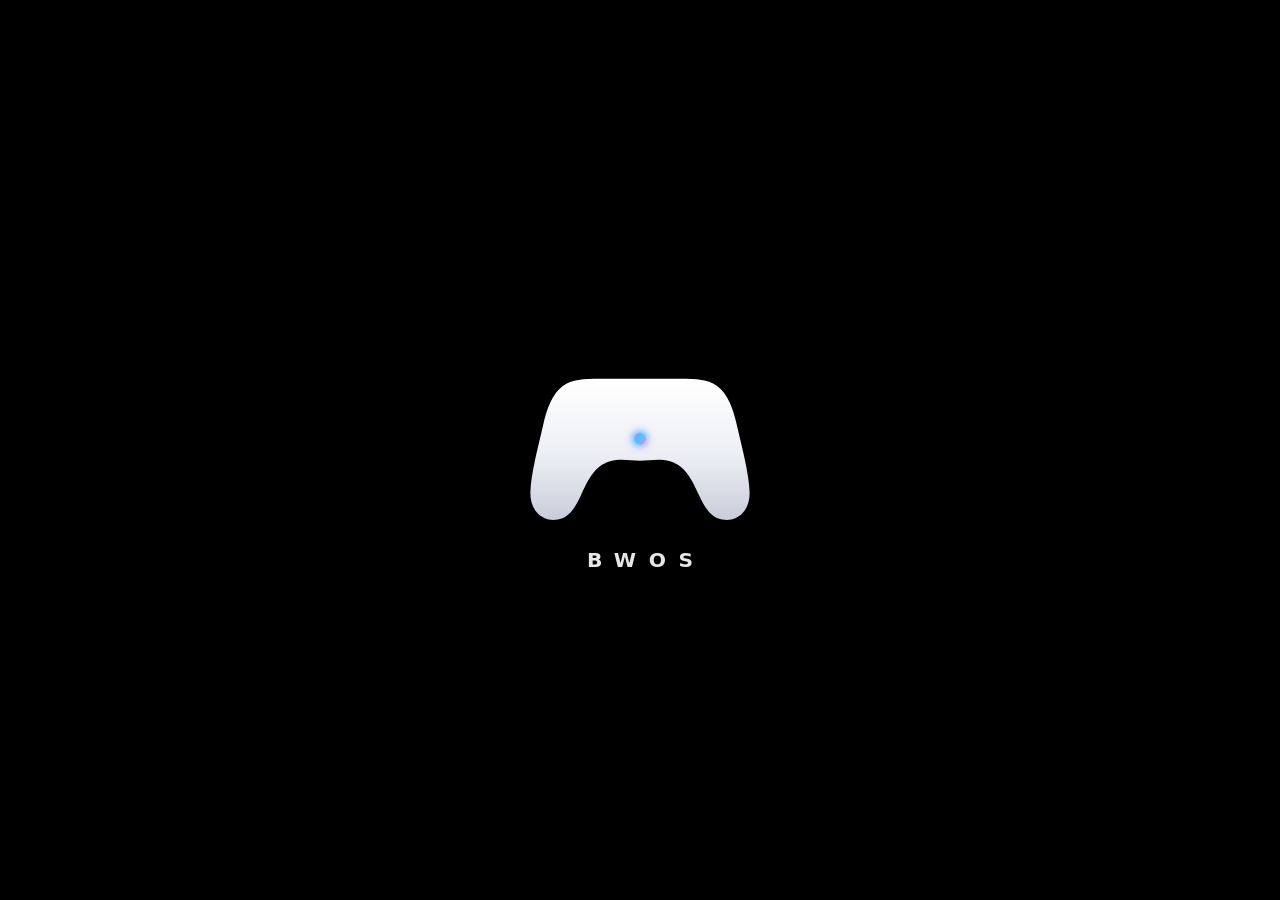
==== commit 406117b4: "Phone remote, casting, AirPlay, new icon and intro - Phone remote: pair once by QR; touch surface, B" ====
--- a/ui/index.html
+++ b/ui/index.html
@@ -29,9 +29,9 @@
       <button class="tab" data-focus data-tab="settings">Settings</button>
     </nav>
     <div class="status">
-      <div id="pad-status" class="pad-status" title="Controller"></div>
+      <button id="pad-status" class="pad-status" data-focus data-kind="controls" title="Controller settings"></button>
       <div id="clock" class="clock">--:--</div>
-      <div id="user" class="user"></div>
+      <button id="user" class="user" data-focus data-kind="profile" title="Your name"></button>
     </div>
   </header>
 
@@ -112,7 +112,40 @@
   <div id="modal" class="modal" data-group="modal"></div>
   <div id="toasts" class="toasts"></div>
 
-  <div id="splash" class="splash"><img src="img/bwos.png" alt=""></div>
+  <!-- Start-up: light traces the controller's outline from the top centre down both sides, the
+       controller fills in, and its home button lights. Same shape as tools/icon/icon.html. -->
+  <div id="intro" class="intro" aria-hidden="true">
+    <svg class="intro-art" viewBox="0 0 1024 1024">
+      <defs>
+        <linearGradient id="i-shell" x1="0" y1="0" x2="0" y2="1">
+          <stop offset="0" stop-color="#ffffff"/><stop offset="0.55" stop-color="#eceef4"/><stop offset="1" stop-color="#c9cdd9"/>
+        </linearGradient>
+        <linearGradient id="i-light" gradientUnits="userSpaceOnUse" x1="512" y1="290" x2="900" y2="880">
+          <stop offset="0" stop-color="#b9a8ff"/><stop offset="0.45" stop-color="#5ccfff"/><stop offset="1" stop-color="#ff86d6"/>
+        </linearGradient>
+        <linearGradient id="i-home" x1="0" y1="0" x2="1" y2="1">
+          <stop offset="0" stop-color="#9d8bff"/><stop offset="0.5" stop-color="#4cc8ff"/><stop offset="1" stop-color="#ff7ad0"/>
+        </linearGradient>
+        <filter id="i-glow" x="-30%" y="-30%" width="160%" height="160%"><feGaussianBlur stdDeviation="12"/></filter>
+        <filter id="i-halo" x="-200%" y="-200%" width="500%" height="500%"><feGaussianBlur stdDeviation="14"/></filter>
+        <path id="i-body" d="M512 292 L628 292 C722 292 784 288 830 322 C874 354 896 414 912 486 C932 574 962 684 964 760 C966 836 916 880 858 874 C806 868 780 826 756 774 C730 716 700 650 636 632 C590 620 552 630 512 630 C472 630 434 620 388 632 C324 650 294 716 268 774 C244 826 218 868 166 874 C108 880 58 836 60 760 C62 684 92 574 112 486 C128 414 150 354 194 322 C240 288 302 292 396 292 L512 292 Z"/>
+      </defs>
+      <g transform="translate(512 512) scale(0.97) translate(-512 -586)">
+        <use class="i-fill" href="#i-body" fill="url(#i-shell)"/>
+        <!-- Two traces from the top centre, mirrored, meeting at the bottom -->
+        <g class="i-light">
+          <path class="i-trace i-soft" filter="url(#i-glow)"/><path class="i-trace"/>
+          <g class="i-mirror"><path class="i-trace i-soft" filter="url(#i-glow)"/><path class="i-trace"/></g>
+        </g>
+        <circle class="i-home-halo" cx="512" cy="540" r="36" fill="url(#i-home)" filter="url(#i-halo)"/>
+        <circle class="i-home" cx="512" cy="540" r="24" fill="url(#i-home)"/>
+      </g>
+    </svg>
+    <div class="intro-word">BWOS</div>
+  </div>
+
+  <!-- Idle: the screen fades to black but keeps its signal, so a projector stays on. -->
+  <div id="rest" class="rest" aria-hidden="true"></div>
 
   <script src="js/qr.js"></script>
   <script type="module" src="js/app.js"></script>
--- a/ui/css/app.css
+++ b/ui/css/app.css
@@ -108,7 +108,7 @@
   transition: opacity 0.5s var(--ease-soft);
 }
 .brand { display: flex; align-items: center; gap: 0.8rem; font-weight: 700; font-size: 1.35rem; letter-spacing: 0.14em; }
-.brand img { width: 2.3rem; height: 2.3rem; border-radius: 0.6rem; box-shadow: 0 0.4rem 1.2rem rgba(var(--ambient), 0.4); }
+.brand img { width: 2.5rem; height: 2.5rem; filter: drop-shadow(0 0.25rem 0.7rem rgba(var(--ambient), 0.5)); }   /* follows the controller's shape */
 
 #tabs { position: absolute; left: 50%; transform: translateX(-50%); display: flex; gap: 0.3rem; padding: 0.4rem; border-radius: 99rem; background: var(--glass); box-shadow: var(--glass-edge), 0 1rem 2.4rem rgba(0, 0, 0, 0.25); backdrop-filter: var(--glass-blur); -webkit-backdrop-filter: var(--glass-blur); }
 .tab {
@@ -131,6 +131,38 @@
 .pad-status { display: flex; align-items: center; gap: 0.5rem; font-size: 1rem; }
 .pad-status svg { width: 1.9rem; height: 1.9rem; }
 .pad-status.off { opacity: 0.35; }
+/* Controller and profile are buttons: controller settings, and your name. */
+.pad-status, .user {
+  border: 0; background: transparent; font: inherit; cursor: pointer;
+  padding: 0.45rem 0.95rem; border-radius: 99rem;
+  transition: background 0.25s var(--ease-soft), color 0.25s, transform 0.3s var(--ease), box-shadow 0.3s;
+}
+.pad-status { color: inherit; }
+.user { padding-left: 0.45rem; }
+.pad-status.is-focused, .user.is-focused { background: rgba(255, 255, 255, 0.96); color: #0b0c10; opacity: 1; transform: scale(1.08); box-shadow: 0 0.8rem 1.8rem rgba(0, 0, 0, 0.35); }
+.avatar-fallback svg { width: 1.5rem; height: 1.5rem; }
+/* Name editor */
+.field {
+  width: 100%; padding: 1rem 1.3rem; margin-bottom: 1.4rem;
+  font: inherit; font-size: 1.5rem; font-weight: 600; color: var(--text);
+  background: rgba(255, 255, 255, 0.08); border: 0; border-radius: 1rem; outline: none;
+  box-shadow: inset 0 0 0 1px rgba(255, 255, 255, 0.14);
+  transition: box-shadow 0.25s, background 0.25s;
+}
+.field.is-focused { background: rgba(255, 255, 255, 0.14); box-shadow: inset 0 0 0 0.15rem rgba(255, 255, 255, 0.9); }
+.field::placeholder { color: var(--text-3); }
+.modal-name { width: 46rem; }
+.modal-name.with-qr { width: 66rem; display: grid; grid-template-columns: 1fr 15rem; gap: 2.2rem; align-items: start; }
+.modal-name .qr-box { width: 15rem; }
+.modal-name .qr-note { font-size: 0.95rem; color: var(--text-3); margin-top: 0.7rem; text-align: center; }
+/* Controller panel */
+.modal-controls { width: 60rem; }
+.modal-controls .setting { width: 100%; margin-bottom: 0.6rem; }
+.pad-list { display: flex; gap: 0.8rem; flex-wrap: wrap; margin-bottom: 1.4rem; }
+.pad-chip { display: flex; align-items: center; gap: 0.6rem; padding: 0.55rem 1rem; border-radius: 99rem; background: rgba(255, 255, 255, 0.08); color: var(--text-2); font-size: 1rem; }
+.pad-chip svg { width: 1.4rem; height: 1.4rem; }
+.button-map { display: grid; grid-template-columns: repeat(4, 1fr); gap: 0.5rem 1.4rem; margin: 1.2rem 0 1.6rem; font-size: 0.95rem; color: var(--text-2); }
+.button-map b { color: var(--text); font-weight: 700; margin-right: 0.4rem; }
 .battery { display: inline-flex; gap: 0.12rem; align-items: flex-end; height: 0.9rem; }
 .battery i { width: 0.28rem; background: currentColor; border-radius: 0.1rem; opacity: 0.25; }
 .battery i:nth-child(1) { height: 40%; } .battery i:nth-child(2) { height: 70%; } .battery i:nth-child(3) { height: 100%; }
@@ -451,12 +483,48 @@
 body.ambient .bg-layer.show { animation: kenburns 22s linear infinite alternate; }
 @keyframes kenburns { from { transform: scale(1.02) translate(0, 0); } to { transform: scale(1.14) translate(-2%, -1.5%); } }
 
-/* ------------------------------------------------------------------ splash */
-
-.splash { position: fixed; inset: 0; z-index: 100; display: grid; place-items: center; background: var(--bg); transition: opacity 0.6s var(--ease-soft); }
-.splash img { width: 6rem; height: 6rem; border-radius: 1.4rem; animation: splash 1.4s var(--ease) infinite alternate; box-shadow: 0 1rem 4rem rgba(124, 92, 255, 0.45); }
-@keyframes splash { from { transform: scale(0.94); } to { transform: scale(1.04); } }
-body:not(.booting) .splash { opacity: 0; pointer-events: none; }
+/* ------------------------------------------------------------------ rest (black screen) */
+
+/* Slow fade to black, quick fade back. Once black, everything underneath stops rendering. */
+.rest { position: fixed; inset: 0; z-index: 200; background: #000; opacity: 0; pointer-events: none; transition: opacity 0.35s var(--ease-soft); }
+body.resting .rest { opacity: 1; pointer-events: auto; transition-duration: 2.5s; }
+body.resting > :not(.rest) { visibility: hidden; transition: visibility 0s 2.5s; }
+
+/* ------------------------------------------------------------------ intro */
+
+/* Cold start (about 2.8 s): light traces the controller's outline from the top centre down
+   both sides → the controller fills in, keeping a soft glow on its edge → the home button
+   lights → "BWOS" → the home screen opens.
+   Coming back from a streaming app: a quick fade only. */
+.intro { position: fixed; inset: 0; z-index: 100; display: grid; place-items: center; background: #000; overflow: hidden; transition: opacity 0.8s var(--ease-soft); }
+.intro-art { width: 24rem; height: 24rem; overflow: visible; }
+.intro-art * { transform-box: fill-box; transform-origin: center; }
+.intro-art > g { transform-box: view-box; transform-origin: 0 0; }   /* keep its transform attribute as written */
+.i-mirror { transform: scaleX(-1); }   /* the outline is symmetric, so this is the left side */
+.i-fill, .i-home, .i-home-halo { opacity: 0; }
+.i-trace { fill: none; stroke: url(#i-light); stroke-width: 5; stroke-linecap: round; stroke-dasharray: 1 3; stroke-dashoffset: 1; }
+.i-trace.i-soft { stroke-width: 16; opacity: 0.9; }
+.intro-word { position: absolute; top: calc(50% + 9.2rem); left: 0; right: 0; text-align: center; font-size: 1.9rem; font-weight: 600; letter-spacing: 0.62em; text-indent: 0.62em; color: #fff; opacity: 0; }
+
+.intro.play .i-trace { animation: i-trace 1.25s cubic-bezier(0.55, 0.05, 0.25, 1) 0.2s both; }
+.intro.play .i-light { animation: i-light 1.6s var(--ease-soft) 1.3s both; }
+.intro.play .i-fill { animation: i-fill 0.8s var(--ease-soft) 1.2s both; }
+.intro.play .i-home { animation: i-home 0.9s var(--ease) 1.45s both; }
+.intro.play .i-home-halo { animation: i-halo 1.4s var(--ease-soft) 1.45s both; }
+.intro.play .intro-word { animation: intro-word 1s var(--ease) 1.85s both; }
+.intro.out { opacity: 0; pointer-events: none; }
+.intro.out .intro-art { transform: scale(1.08); transition: transform 0.8s var(--ease); }
+.intro.quick { transition-duration: 0.35s; }
+.intro.quick > * { display: none; }
+body.opening #topbar, body.opening #views, body.opening #hints { animation: intro-ui 1s var(--ease) both; }
+
+@keyframes i-trace { from { stroke-dashoffset: 1; } to { stroke-dashoffset: 0; } }
+@keyframes i-light { 0% { opacity: 1; } 35% { opacity: 0.55; } 100% { opacity: 0; } }
+@keyframes i-fill { from { opacity: 0; transform: scale(0.985); } to { opacity: 1; transform: none; } }
+@keyframes i-home { 0% { opacity: 0; transform: scale(0.3); } 45% { opacity: 1; transform: scale(1.35); } 100% { opacity: 1; transform: scale(1); } }
+@keyframes i-halo { 0% { opacity: 0; transform: scale(0.5); } 40% { opacity: 1; transform: scale(1.8); } 100% { opacity: 0.9; transform: scale(1); } }
+@keyframes intro-word { from { opacity: 0; letter-spacing: 1em; text-indent: 1em; filter: blur(0.4rem); } to { opacity: 0.9; letter-spacing: 0.62em; text-indent: 0.62em; filter: none; } }
+@keyframes intro-ui { from { opacity: 0; transform: scale(1.035); } to { opacity: 1; transform: none; } }
 
 @media (prefers-reduced-motion: reduce) {
   *, *::before, *::after { transition-duration: 0.01s !important; animation-duration: 0.01s !important; }
@@ -474,7 +542,12 @@
     linear-gradient(160deg, color-mix(in srgb, var(--brand, #555) 78%, black 22%), color-mix(in srgb, var(--brand, #555) 30%, #07080c 70%));
 }
 /* overflow is visible (for the caption), so clip the effects to the tile's shape instead */
-.tile--service::after { clip-path: inset(0 round var(--radius)); }
+/* The sweep moves its background rather than itself (a clip-path would travel with a transform). */
+.tile--service::after {
+  transform: none; border-radius: var(--radius);
+  background: linear-gradient(115deg, transparent 40%, rgba(255, 255, 255, 0.2) 50%, transparent 60%) 100% 0 / 300% 100% no-repeat;
+}
+.tile--service.is-focused::after { transform: none; background-position: 0 0; transition: background-position 0.9s var(--ease-soft) 0.05s; }
 .tile--service > .glare { inset: 0; border-radius: var(--radius); }
 .tile-wash {
   position: absolute; inset: 0; z-index: -1;
